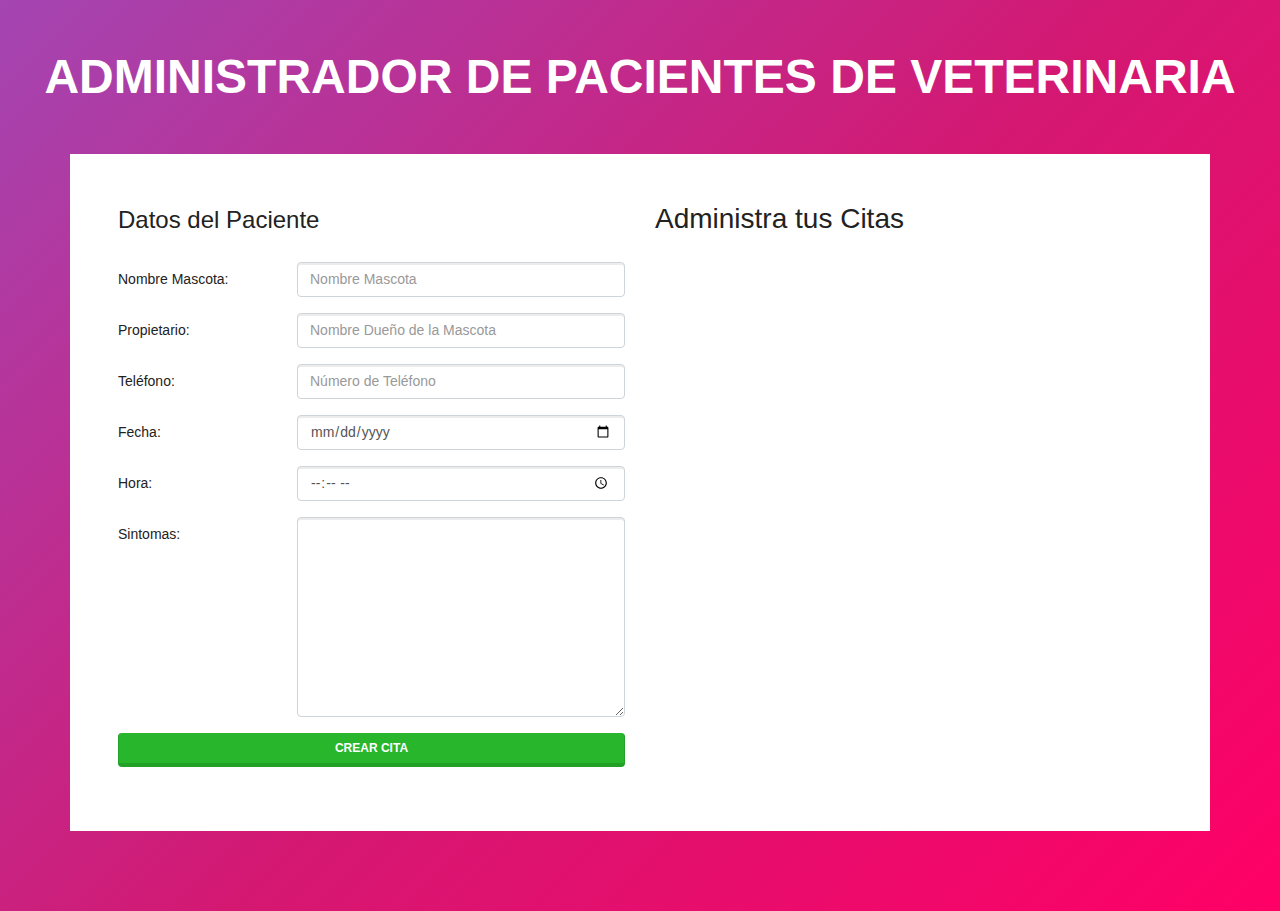
==== index.html @ 45023773 "New Project" ====
<!DOCTYPE html>
<html lang="en">
<head>
    <meta charset="UTF-8">
    <meta name="viewport" content="width=device-width, initial-scale=1.0">
    <meta http-equiv="X-UA-Compatible" content="ie=edge">
    <title>Administrador de Pacientes</title>
    <link rel="stylesheet" href="css/bootstrap.css">
    <link rel="stylesheet" href="css/styles.css">
</head>
<body>
    <h2 class="text-center my-5 titulo">Administrador de Pacientes de Veterinaria</h2>
    <div class="container mt-5 p-5">
        <div id="contenido" class="row">
            <div class="col-md-6 agregar-cita">
                <form id="nueva-cita">
                    <legend class="mb-4">Datos del Paciente</legend>
                    <div class="form-group row">
                        <label class="col-sm-4 col-lg-4 col-form-label">Nombre Mascota:</label>
                        <div class="col-sm-8 col-lg-8">
                            <input type="text" id="mascota" name="mascota" class="form-control" placeholder="Nombre Mascota">
                        </div>
                    </div>
                    <div class="form-group row">
                        <label class="col-sm-4 col-lg-4 col-form-label">Propietario:</label>
                        <div class="col-sm-8 col-lg-8">
                            <input type="text" id="propietario" name="propietario" class="form-control"  placeholder="Nombre Dueño de la Mascota">
                        </div>
                    </div>
                    <div class="form-group row">
                        <label class="col-sm-4 col-lg-4 col-form-label">Teléfono:</label>
                        <div class="col-sm-8 col-lg-8">
                            <input type="tel" id="telefono" name="telefono" class="form-control"  placeholder="Número de Teléfono">
                        </div>
                    </div>
                    <div class="form-group row">
                        <label class="col-sm-4 col-lg-4 col-form-label">Fecha:</label>
                        <div class="col-sm-8 col-lg-8">
                            <input type="date" id="fecha" name="fecha" class="form-control">
                        </div>
                    </div>

                    <div class="form-group row">
                        <label class="col-sm-4 col-lg-4 col-form-label">Hora:</label>
                        <div class="col-sm-8 col-lg-8">
                            <input type="time" id="hora" name="hora" class="form-control">
                        </div>
                    </div>

                    <div class="form-group row">
                        <label class="col-sm-4 col-lg-4 col-form-label">Sintomas:</label>
                        <div class="col-sm-8 col-lg-8">
                            <textarea id="sintomas" name="sintomas" class="form-control"></textarea>
                        </div>
                    </div>
                    <div class="form-group">
                            <button type="submit" class="btn btn-success w-100 d-block">Crear Cita</button>
                    </div>
                </form>
            </div>
            <div class="col-md-6">
                <h2 id="administra" class="mb-4">Administra tus Citas</h2>
                <ul id="citas" class="list-group lista-citas"></ul>
            </div>
        </div> <!--.row-->
    </div><!--.container-->

    <script src="js/app.js" type="module"></script>

</body>
</html>
---- css/styles.css ----
html {
  min-height: 100%;
}
body {
  margin: 0;
  padding: 0;
  font-family: sans-serif;
  background-image: linear-gradient(-225deg, #A445B2 0%, #D41872 52%, #FF0066 100%);
  min-height: 100%;
  padding-bottom: 5rem;
}
.titulo {
  font-weight: bold;
  font-size: 3rem;
  text-transform: uppercase;
  color: white;
}
.container {
    background-color: white;
}
header {
  margin-top: 3rem;
}
header h1 {
  color: white;
}
.lista-citas .cita {
  border-bottom: 1px solid #e1e1e1;
  padding: 2rem;
  padding-bottom: 3rem;
  
}
.lista-citas .cita:last-of-type {
  border-bottom: 0;
}

.lista-citas .cita p {
  margin:0;
}
.lista-citas .cita button {
  margin-top: 1rem!important;
}
.lista-citas .cita span {
  font-weight: bold;
}
textarea {
    height: 200px!important;
}

svg {
  width: 21px;
}
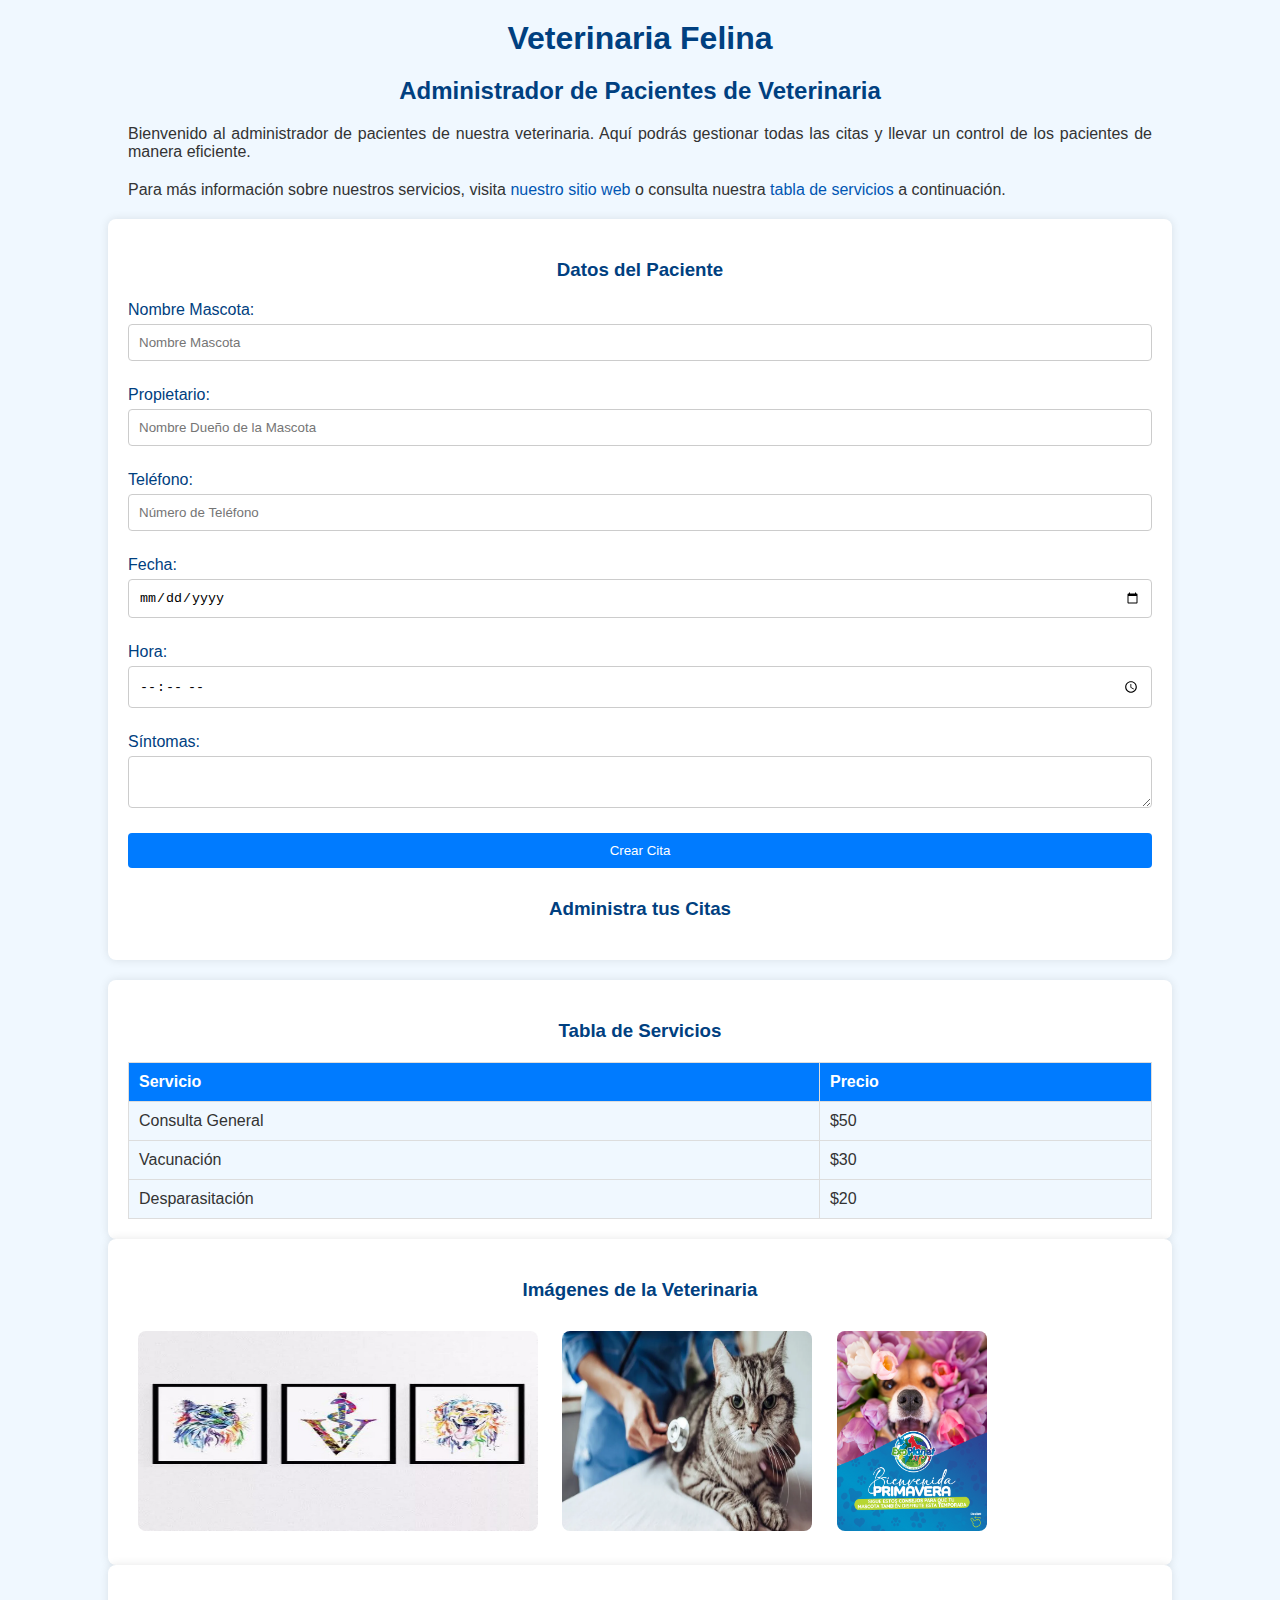
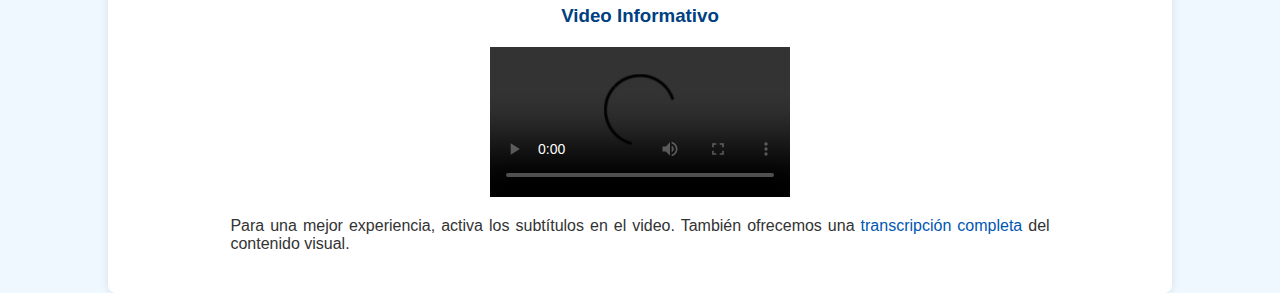
==== commit 71448b20: "Fixed: Copy's" ====
--- a/index.html
+++ b/index.html
@@ -1,71 +1,103 @@
 <!DOCTYPE html>
-<html lang="en">
+<html lang="es">
 <head>
     <meta charset="UTF-8">
     <meta name="viewport" content="width=device-width, initial-scale=1.0">
     <meta http-equiv="X-UA-Compatible" content="ie=edge">
     <title>Administrador de Pacientes</title>
-    <link rel="stylesheet" href="css/bootstrap.css">
     <link rel="stylesheet" href="css/styles.css">
 </head>
 <body>
-    <h2 class="text-center my-5 titulo">Administrador de Pacientes de Veterinaria</h2>
-    <div class="container mt-5 p-5">
-        <div id="contenido" class="row">
-            <div class="col-md-6 agregar-cita">
+    <h1>Veterinaria Felina</h1>
+    <h2>Administrador de Pacientes de Veterinaria</h2>
+    
+    <p>Bienvenido al administrador de pacientes de nuestra veterinaria. Aquí podrás gestionar todas las citas y llevar un control de los pacientes de manera eficiente.</p>
+    <p>Para más información sobre nuestros servicios, visita <a href="https://www.ejemplodeveterinaria.com">nuestro sitio web</a> o consulta nuestra <a href="#tabla-servicios">tabla de servicios</a> a continuación.</p>
+    
+    <div class="container">
+        <div id="contenido">
+            <div class="agregar-cita">
                 <form id="nueva-cita">
-                    <legend class="mb-4">Datos del Paciente</legend>
-                    <div class="form-group row">
-                        <label class="col-sm-4 col-lg-4 col-form-label">Nombre Mascota:</label>
-                        <div class="col-sm-8 col-lg-8">
-                            <input type="text" id="mascota" name="mascota" class="form-control" placeholder="Nombre Mascota">
-                        </div>
-                    </div>
-                    <div class="form-group row">
-                        <label class="col-sm-4 col-lg-4 col-form-label">Propietario:</label>
-                        <div class="col-sm-8 col-lg-8">
-                            <input type="text" id="propietario" name="propietario" class="form-control"  placeholder="Nombre Dueño de la Mascota">
-                        </div>
-                    </div>
-                    <div class="form-group row">
-                        <label class="col-sm-4 col-lg-4 col-form-label">Teléfono:</label>
-                        <div class="col-sm-8 col-lg-8">
-                            <input type="tel" id="telefono" name="telefono" class="form-control"  placeholder="Número de Teléfono">
-                        </div>
-                    </div>
-                    <div class="form-group row">
-                        <label class="col-sm-4 col-lg-4 col-form-label">Fecha:</label>
-                        <div class="col-sm-8 col-lg-8">
-                            <input type="date" id="fecha" name="fecha" class="form-control">
-                        </div>
-                    </div>
-
-                    <div class="form-group row">
-                        <label class="col-sm-4 col-lg-4 col-form-label">Hora:</label>
-                        <div class="col-sm-8 col-lg-8">
-                            <input type="time" id="hora" name="hora" class="form-control">
-                        </div>
-                    </div>
-
-                    <div class="form-group row">
-                        <label class="col-sm-4 col-lg-4 col-form-label">Sintomas:</label>
-                        <div class="col-sm-8 col-lg-8">
-                            <textarea id="sintomas" name="sintomas" class="form-control"></textarea>
-                        </div>
+                    <h3>Datos del Paciente</h3>
+                    <div class="form-group">
+                        <label for="mascota">Nombre Mascota:</label>
+                        <input type="text" id="mascota" name="mascota" placeholder="Nombre Mascota">
                     </div>
                     <div class="form-group">
-                            <button type="submit" class="btn btn-success w-100 d-block">Crear Cita</button>
+                        <label for="propietario">Propietario:</label>
+                        <input type="text" id="propietario" name="propietario" placeholder="Nombre Dueño de la Mascota" aria-required="true">
+                    </div>
+                    <div class="form-group">
+                        <label for="telefono">Teléfono:</label>
+                        <input type="tel" id="telefono" name="telefono" placeholder="Número de Teléfono" aria-required="true">
+                    </div>
+                    <div class="form-group">
+                        <label for="fecha">Fecha:</label>
+                        <input type="date" id="fecha" name="fecha" aria-required="true">
+                    </div>
+                    <div class="form-group">
+                        <label for="hora">Hora:</label>
+                        <input type="time" id="hora" name="hora" aria-required="true">
+                    </div>
+                    <div class="form-group">
+                        <label for="sintomas">Síntomas:</label>
+                        <textarea id="sintomas" name="sintomas" aria-required="true"></textarea>
+                    </div>
+                    <div class="form-group">
+                        <button type="submit">Crear Cita</button>
                     </div>
                 </form>
             </div>
-            <div class="col-md-6">
-                <h2 id="administra" class="mb-4">Administra tus Citas</h2>
+            <div>
+                <h3 id="administra">Administra tus Citas</h3>
                 <ul id="citas" class="list-group lista-citas"></ul>
             </div>
-        </div> <!--.row-->
-    </div><!--.container-->
+        </div>
+    </div>
 
-    <script src="js/app.js" type="module"></script>
+    <div class="container table-container">
+        <h3 id="tabla-servicios">Tabla de Servicios</h3>
+        <table>
+            <thead>
+                <tr>
+                    <th scope="col">Servicio</th>
+                    <th scope="col">Precio</th>
+                </tr>
+            </thead>
+            <tbody>
+                <tr>
+                    <td scope="row" >Consulta General</td>
+                    <td>$50</td>
+                </tr>
+                <tr>
+                    <td scope="row" >Vacunación</td>
+                    <td>$30</td>
+                </tr>
+                <tr>
+                    <td scope="row" >Desparasitación</td>
+                    <td>$20</td>
+                </tr>
+            </tbody>
+        </table>
+    </div>
 
+    <div class="container">
+        <h3>Imágenes de la Veterinaria</h3>
+        <img src="/img/decorativa.png" alt="" style="width:400px; height:200px;"> <!-- Imagen decorativa -->
+        <img src="/img/gato.png" alt="Veterinario examinando a un gato" style="width:250px; height:200px;"> <!-- Imagen no decorativa -->
+        <img src="/img/image.png" alt="Exoplanet te da la bienvenida a la primavera, te invita a seguir sus consejor para que disfruten tus mascotas de la promavera." style="width:150px; height:200px;"> <!-- Imagen con texto -->
+    </div>
+
+    <div class="container">
+        <h3>Video Informativo</h3>
+        <video controls>
+            <source src="video/veterinaria.mp4" type="video/mp4">
+            Tu navegador no soporta la etiqueta de video.
+            <track src="captions/veterinaria.vtt" kind="captions" srclang="es" label="Español">
+        </video>
+        <p>Para una mejor experiencia, activa los subtítulos en el video. También ofrecemos una <a href="transcript.html">transcripción completa</a> del contenido visual.</p>
+    </div>
+
+    <script src="js/app.js"></script>
 </body>
 </html>
--- a/css/styles.css
+++ b/css/styles.css
@@ -1,52 +1,105 @@
-html {
-  min-height: 100%;
-}
 body {
+  font-family: Arial, sans-serif;
+  background-color: #f0f8ff; /* Light blue background for better readability */
+  color: #333;
   margin: 0;
   padding: 0;
-  font-family: sans-serif;
-  background-image: linear-gradient(-225deg, #A445B2 0%, #D41872 52%, #FF0066 100%);
-  min-height: 100%;
-  padding-bottom: 5rem;
-}
-.titulo {
-  font-weight: bold;
-  font-size: 3rem;
-  text-transform: uppercase;
-  color: white;
-}
-.container {
-    background-color: white;
-}
-header {
-  margin-top: 3rem;
-}
-header h1 {
-  color: white;
-}
-.lista-citas .cita {
-  border-bottom: 1px solid #e1e1e1;
-  padding: 2rem;
-  padding-bottom: 3rem;
-  
-}
-.lista-citas .cita:last-of-type {
-  border-bottom: 0;
 }
 
-.lista-citas .cita p {
-  margin:0;
-}
-.lista-citas .cita button {
-  margin-top: 1rem!important;
-}
-.lista-citas .cita span {
-  font-weight: bold;
-}
-textarea {
-    height: 200px!important;
+h1, h2, h3 {
+  color: #004080; /* Dark blue for headings */
+  text-align: center;
+  margin-bottom: 20px;
+  margin-top: 20px; /* Add top margin for spacing */
 }
 
-svg {
-  width: 21px;
-}+p {
+  margin: 20px auto;
+  width: 80%;
+  text-align: justify; /* Justify text for better readability */
+}
+
+.container {
+  width: 80%;
+  margin: 0 auto;
+  padding: 20px;
+  background-color: #ffffff;
+  border-radius: 8px;
+  box-shadow: 0 0 10px rgba(0, 0, 0, 0.1);
+}
+
+.form-group {
+  margin-bottom: 15px;
+  display: flex;
+  flex-direction: column;
+}
+
+.form-group label {
+  color: #004080;
+  margin-bottom: 5px;
+}
+
+.form-group input, .form-group textarea, .form-group button {
+  padding: 10px;
+  border: 1px solid #ccc;
+  border-radius: 4px;
+  margin-bottom: 10px;
+}
+
+.form-group button {
+  background-color: #007bff; /* Accessible blue */
+  color: #fff;
+  border: none;
+  cursor: pointer;
+}
+
+.form-group button:hover {
+  background-color: #0056b3; /* Darker blue on hover */
+}
+
+.table-container {
+  margin-top: 20px;
+}
+
+table {
+  width: 100%;
+  border-collapse: collapse;
+}
+
+table, th, td {
+  border: 1px solid #ddd;
+}
+
+th, td {
+  padding: 10px;
+  text-align: left;
+}
+
+th {
+  background-color: #007bff; /* Accessible blue */
+  color: #fff;
+}
+
+td {
+  background-color: #f0f8ff; /* Light blue for table rows */
+}
+
+img {
+  margin: 10px;
+  border-radius: 8px;
+}
+
+video {
+  display: block;
+  margin: 20px auto;
+  max-width: 100%;
+}
+
+a {
+  color: #0056b3;
+  text-decoration: none;
+}
+
+a:hover {
+  text-decoration: underline;
+}
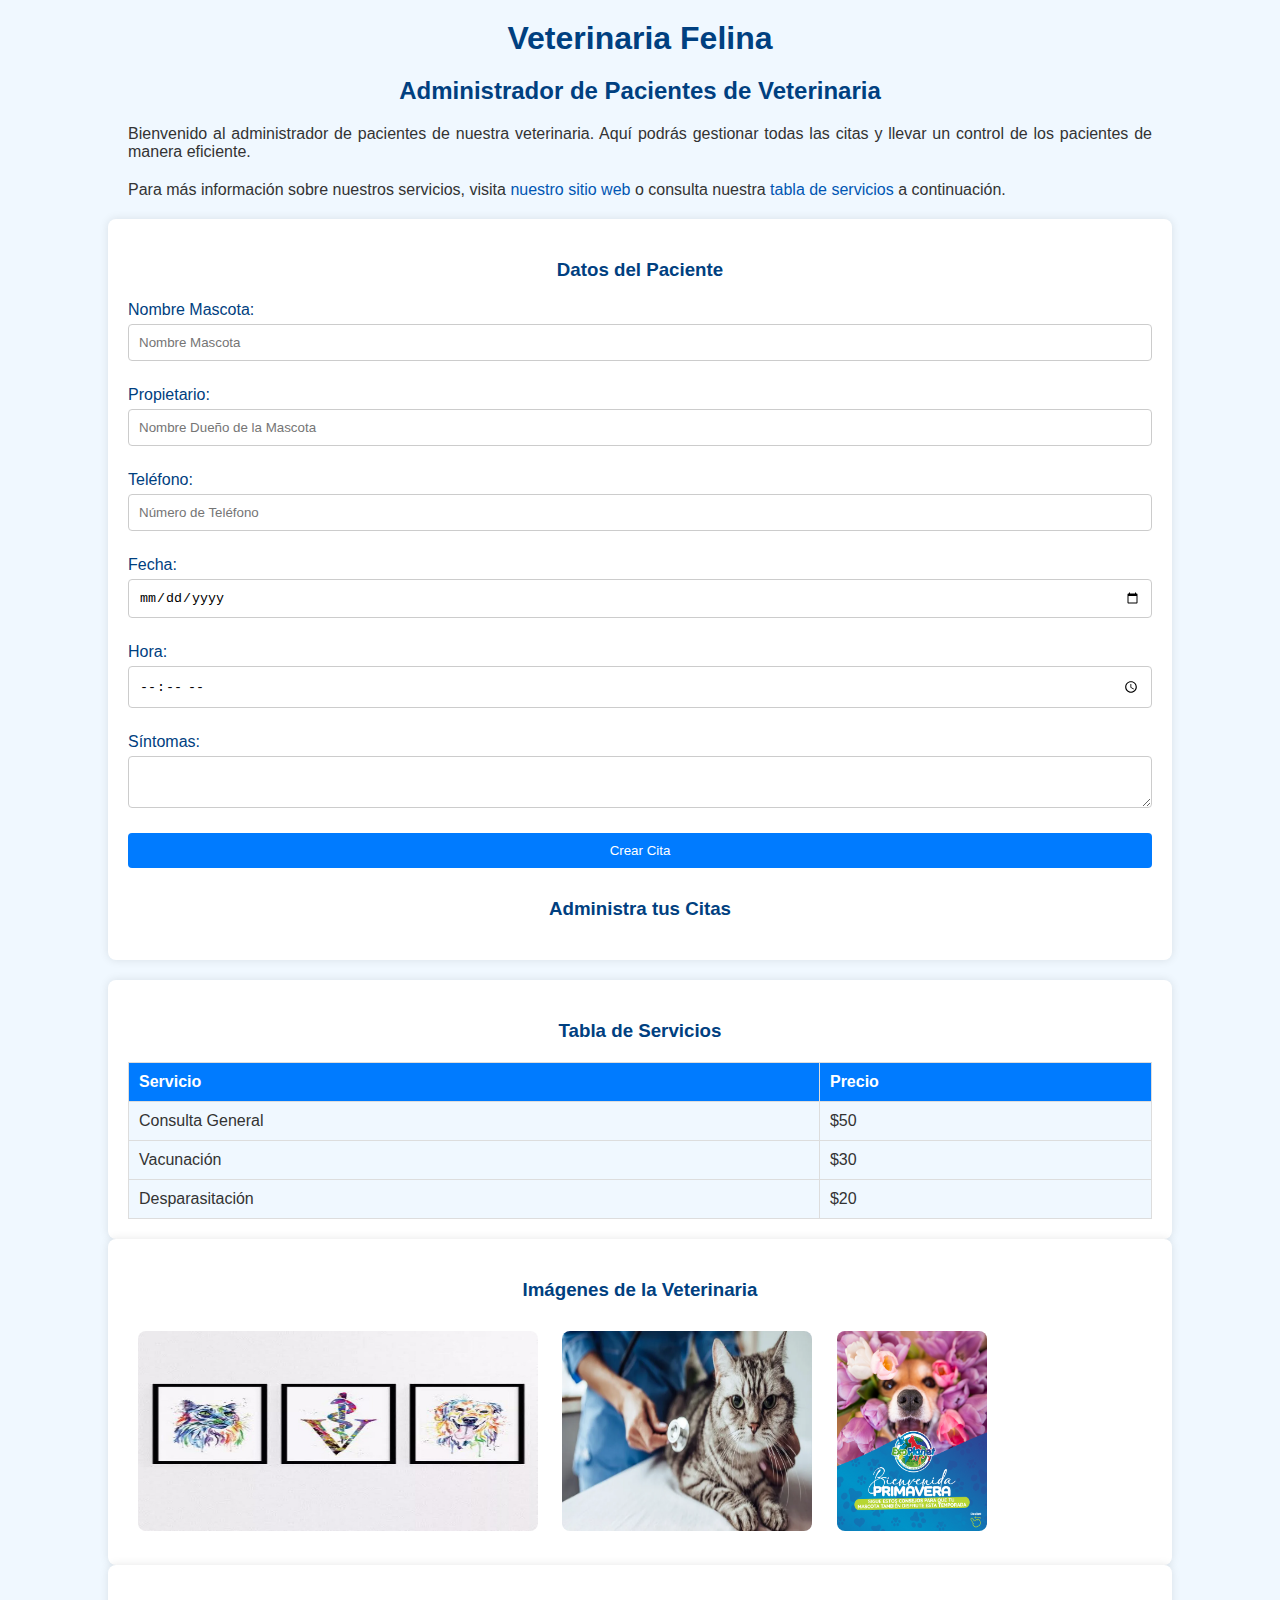
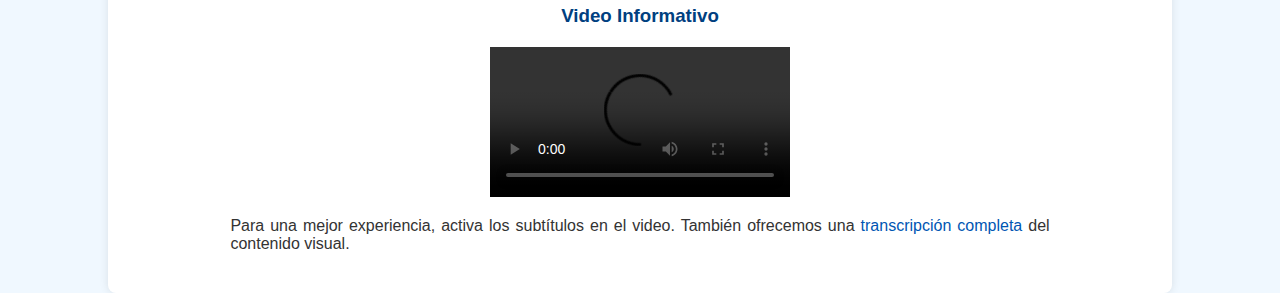
==== commit 616eeab5: "Fixed: img" ====
--- a/index.html
+++ b/index.html
@@ -5,7 +5,7 @@
     <meta name="viewport" content="width=device-width, initial-scale=1.0">
     <meta http-equiv="X-UA-Compatible" content="ie=edge">
     <title>Administrador de Pacientes</title>
-    <link rel="stylesheet" href="css/styles.css">
+    <link rel="stylesheet" href="/css/styles.css">
 </head>
 <body>
     <h1>Veterinaria Felina</h1>
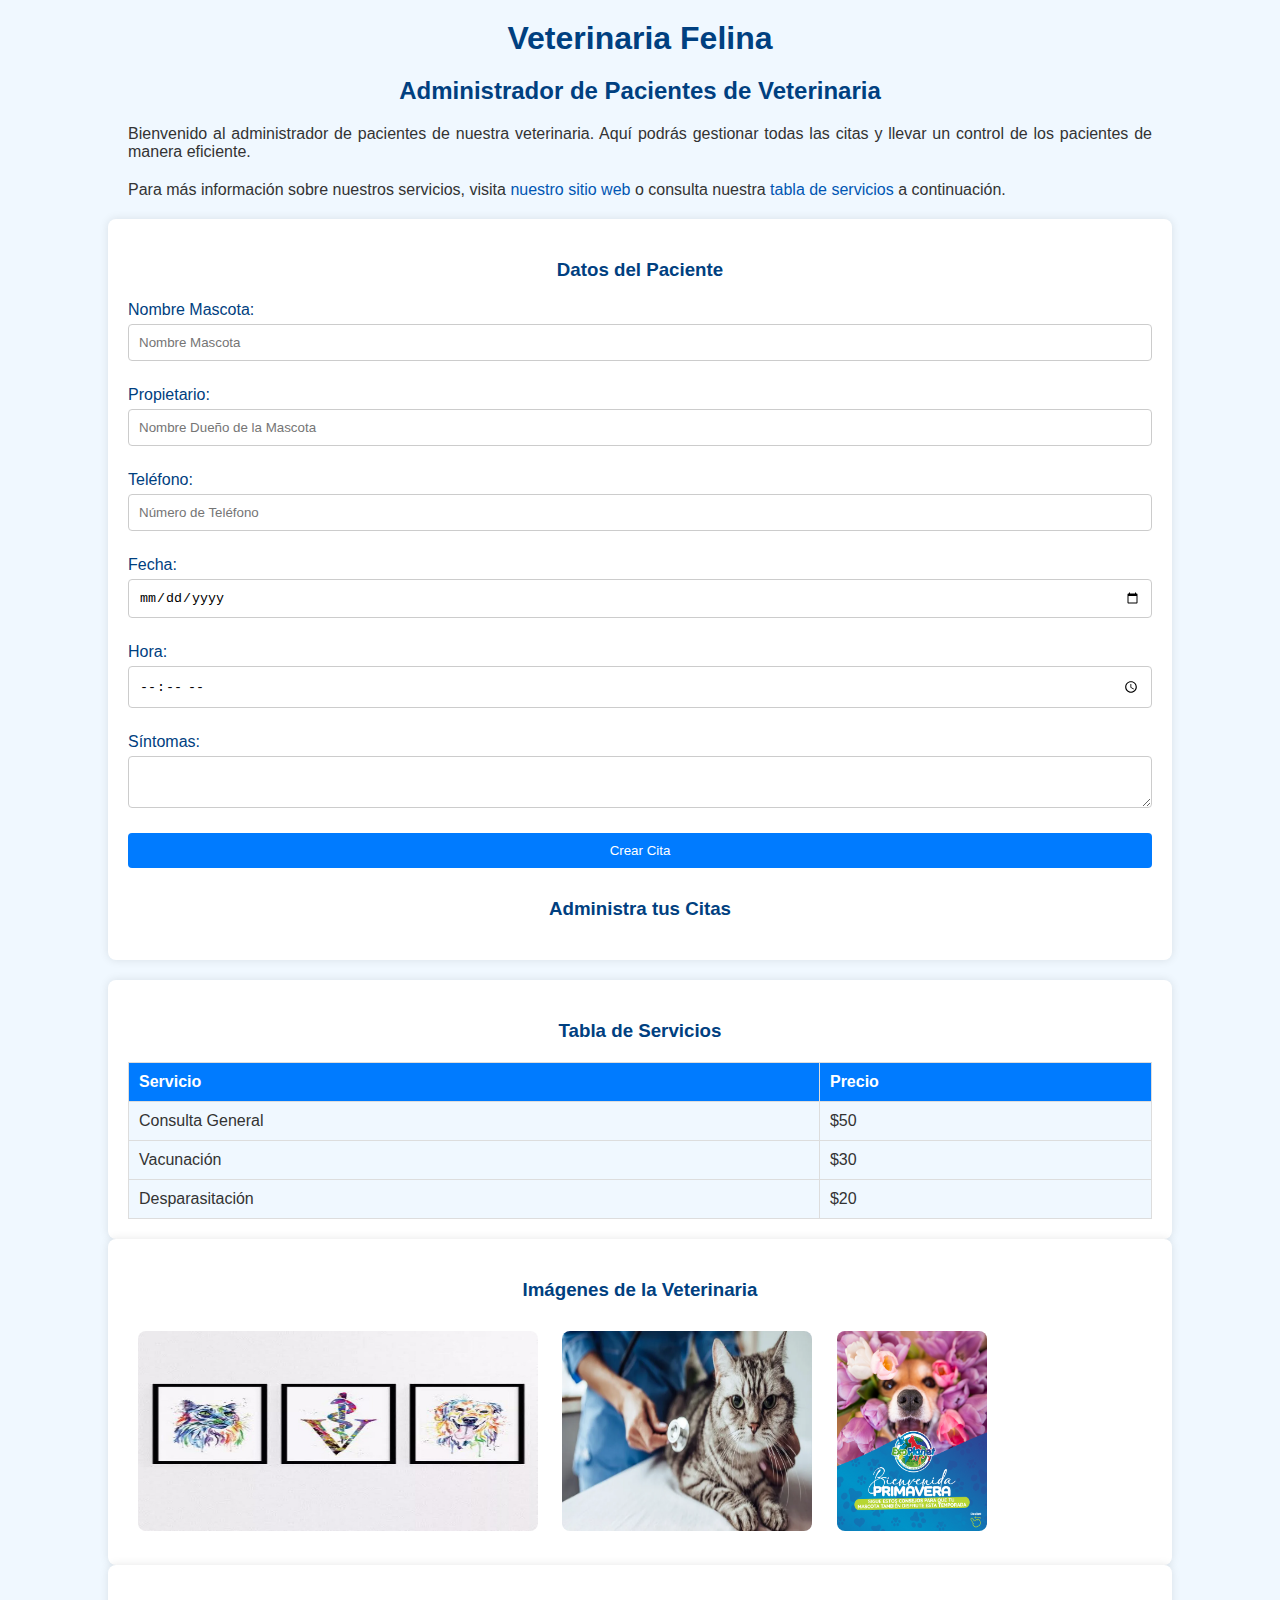
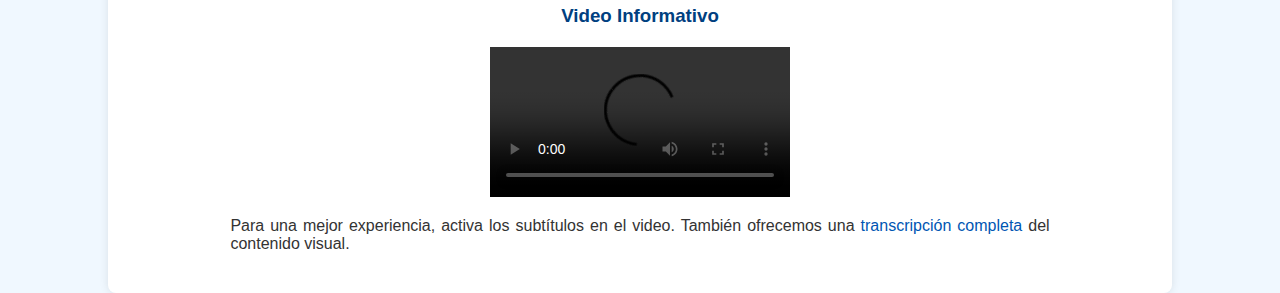
==== commit 6d8cd2b0: "Fixed: styles" ====
--- a/index.html
+++ b/index.html
@@ -5,7 +5,7 @@
     <meta name="viewport" content="width=device-width, initial-scale=1.0">
     <meta http-equiv="X-UA-Compatible" content="ie=edge">
     <title>Administrador de Pacientes</title>
-    <link rel="stylesheet" href="/css/styles.css">
+    <link rel="stylesheet" href="styles.css">
 </head>
 <body>
     <h1>Veterinaria Felina</h1>
--- a/styles.css
+++ b/styles.css
@@ -0,0 +1,105 @@
+body {
+  font-family: Arial, sans-serif;
+  background-color: #f0f8ff; /* Light blue background for better readability */
+  color: #333;
+  margin: 0;
+  padding: 0;
+}
+
+h1, h2, h3 {
+  color: #004080; /* Dark blue for headings */
+  text-align: center;
+  margin-bottom: 20px;
+  margin-top: 20px; /* Add top margin for spacing */
+}
+
+p {
+  margin: 20px auto;
+  width: 80%;
+  text-align: justify; /* Justify text for better readability */
+}
+
+.container {
+  width: 80%;
+  margin: 0 auto;
+  padding: 20px;
+  background-color: #ffffff;
+  border-radius: 8px;
+  box-shadow: 0 0 10px rgba(0, 0, 0, 0.1);
+}
+
+.form-group {
+  margin-bottom: 15px;
+  display: flex;
+  flex-direction: column;
+}
+
+.form-group label {
+  color: #004080;
+  margin-bottom: 5px;
+}
+
+.form-group input, .form-group textarea, .form-group button {
+  padding: 10px;
+  border: 1px solid #ccc;
+  border-radius: 4px;
+  margin-bottom: 10px;
+}
+
+.form-group button {
+  background-color: #007bff; /* Accessible blue */
+  color: #fff;
+  border: none;
+  cursor: pointer;
+}
+
+.form-group button:hover {
+  background-color: #0056b3; /* Darker blue on hover */
+}
+
+.table-container {
+  margin-top: 20px;
+}
+
+table {
+  width: 100%;
+  border-collapse: collapse;
+}
+
+table, th, td {
+  border: 1px solid #ddd;
+}
+
+th, td {
+  padding: 10px;
+  text-align: left;
+}
+
+th {
+  background-color: #007bff; /* Accessible blue */
+  color: #fff;
+}
+
+td {
+  background-color: #f0f8ff; /* Light blue for table rows */
+}
+
+img {
+  margin: 10px;
+  border-radius: 8px;
+}
+
+video {
+  display: block;
+  margin: 20px auto;
+  max-width: 100%;
+}
+
+a {
+  color: #0056b3;
+  text-decoration: none;
+}
+
+a:hover {
+  text-decoration: underline;
+}
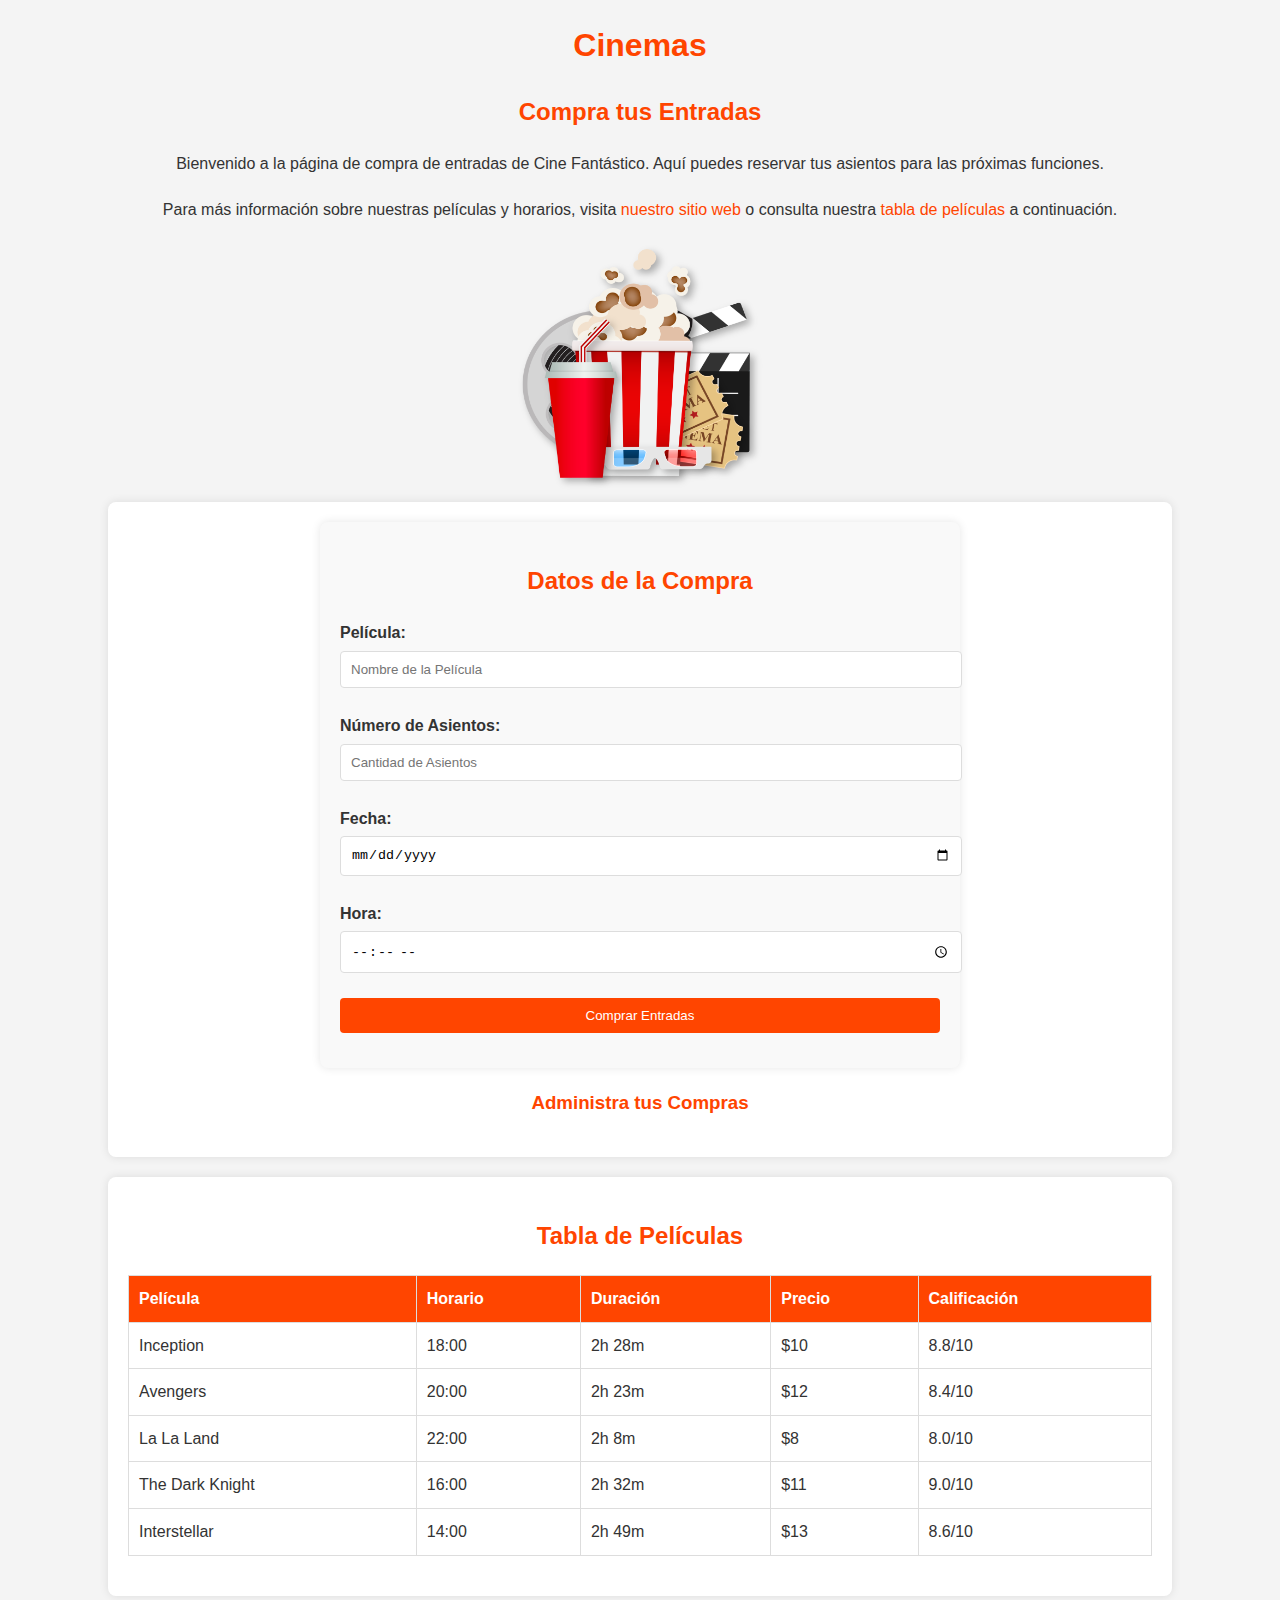
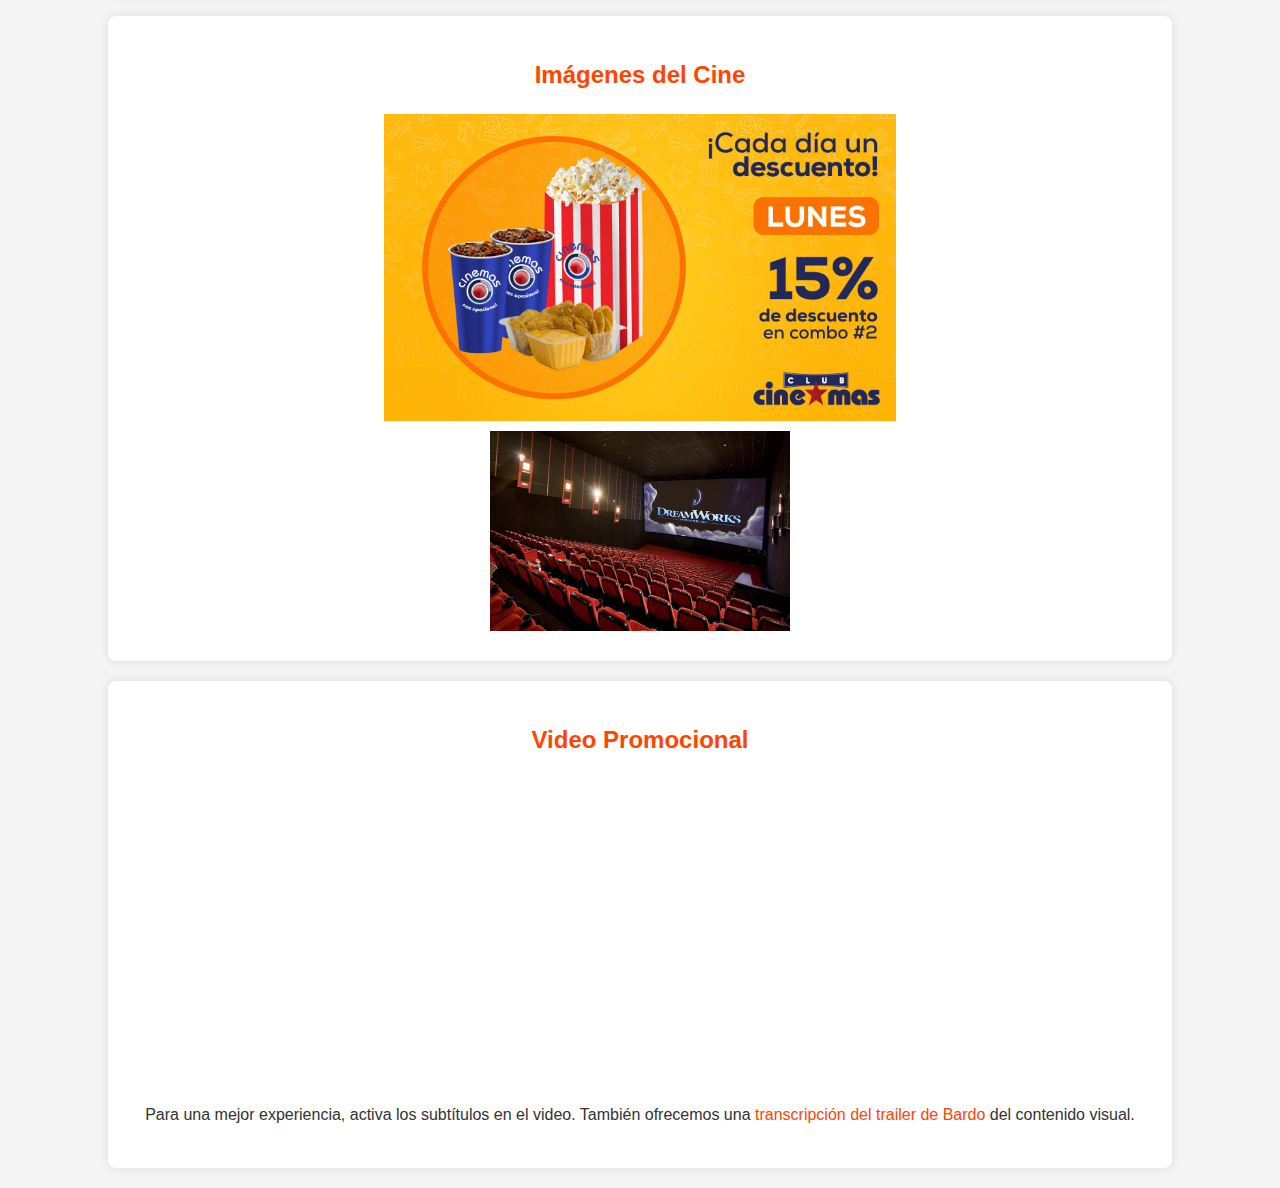
==== commit 0730037a: "Fixed: Transcription link" ====
--- a/index.html
+++ b/index.html
@@ -4,32 +4,30 @@
     <meta charset="UTF-8">
     <meta name="viewport" content="width=device-width, initial-scale=1.0">
     <meta http-equiv="X-UA-Compatible" content="ie=edge">
-    <title>Administrador de Pacientes</title>
+    <title>Compra de Entradas de Cine</title>
     <link rel="stylesheet" href="styles.css">
 </head>
 <body>
-    <h1>Veterinaria Felina</h1>
-    <h2>Administrador de Pacientes de Veterinaria</h2>
+    <h1>Cinemas</h1>
+    <h2>Compra tus Entradas</h2>
     
-    <p>Bienvenido al administrador de pacientes de nuestra veterinaria. Aquí podrás gestionar todas las citas y llevar un control de los pacientes de manera eficiente.</p>
-    <p>Para más información sobre nuestros servicios, visita <a href="https://www.ejemplodeveterinaria.com">nuestro sitio web</a> o consulta nuestra <a href="#tabla-servicios">tabla de servicios</a> a continuación.</p>
-    
+    <p>Bienvenido a la página de compra de entradas de Cine Fantástico. Aquí puedes reservar tus asientos para las próximas funciones.</p>
+    <p>Para más información sobre nuestras películas y horarios, visita <a href="https://www.ejemplodecine.com">nuestro sitio web</a> o consulta nuestra <a href="#tabla-peliculas">tabla de películas</a> a continuación.</p>
+
+    <img src="./img/decorativa.png" alt="" style="width:250px; height:250px;"> <!-- Imagen no decorativa -->
+
     <div class="container">
         <div id="contenido">
-            <div class="agregar-cita">
-                <form id="nueva-cita">
-                    <h3>Datos del Paciente</h3>
+            <div class="comprar-entrada">
+                <form id="nueva-entrada">
+                    <h2>Datos de la Compra</h2>
                     <div class="form-group">
-                        <label for="mascota">Nombre Mascota:</label>
-                        <input type="text" id="mascota" name="mascota" placeholder="Nombre Mascota">
+                        <label for="pelicula">Película:</label>
+                        <input type="text" id="pelicula" name="pelicula" placeholder="Nombre de la Película" aria-required="true">
                     </div>
                     <div class="form-group">
-                        <label for="propietario">Propietario:</label>
-                        <input type="text" id="propietario" name="propietario" placeholder="Nombre Dueño de la Mascota" aria-required="true">
-                    </div>
-                    <div class="form-group">
-                        <label for="telefono">Teléfono:</label>
-                        <input type="tel" id="telefono" name="telefono" placeholder="Número de Teléfono" aria-required="true">
+                        <label for="asientos">Número de Asientos:</label>
+                        <input type="number" id="asientos" name="asientos" placeholder="Cantidad de Asientos" aria-required="true">
                     </div>
                     <div class="form-group">
                         <label for="fecha">Fecha:</label>
@@ -40,62 +38,83 @@
                         <input type="time" id="hora" name="hora" aria-required="true">
                     </div>
                     <div class="form-group">
-                        <label for="sintomas">Síntomas:</label>
-                        <textarea id="sintomas" name="sintomas" aria-required="true"></textarea>
-                    </div>
-                    <div class="form-group">
-                        <button type="submit">Crear Cita</button>
+                        <button type="submit">Comprar Entradas</button>
                     </div>
                 </form>
             </div>
             <div>
-                <h3 id="administra">Administra tus Citas</h3>
-                <ul id="citas" class="list-group lista-citas"></ul>
+                <h3 id="administra">Administra tus Compras</h3>
+                <ul id="compras" class="list-group lista-compras"></ul>
             </div>
         </div>
     </div>
 
     <div class="container table-container">
-        <h3 id="tabla-servicios">Tabla de Servicios</h3>
+        <h2 id="tabla-peliculas">Tabla de Películas</h2>
         <table>
             <thead>
                 <tr>
-                    <th scope="col">Servicio</th>
+                    <th scope="col">Película</th>
+                    <th scope="col">Horario</th>
+                    <th scope="col">Duración</th>
                     <th scope="col">Precio</th>
+                    <th scope="col">Calificación</th>
                 </tr>
             </thead>
             <tbody>
                 <tr>
-                    <td scope="row" >Consulta General</td>
-                    <td>$50</td>
+                    <td scope="row">Inception</td>
+                    <td>18:00</td>
+                    <td>2h 28m</td>
+                    <td>$10</td>
+                    <td>8.8/10</td>
                 </tr>
                 <tr>
-                    <td scope="row" >Vacunación</td>
-                    <td>$30</td>
+                    <td scope="row">Avengers</td>
+                    <td>20:00</td>
+                    <td>2h 23m</td>
+                    <td>$12</td>
+                    <td>8.4/10</td>
                 </tr>
                 <tr>
-                    <td scope="row" >Desparasitación</td>
-                    <td>$20</td>
+                    <td scope="row">La La Land</td>
+                    <td>22:00</td>
+                    <td>2h 8m</td>
+                    <td>$8</td>
+                    <td>8.0/10</td>
+                </tr>
+                <tr>
+                    <td scope="row">The Dark Knight</td>
+                    <td>16:00</td>
+                    <td>2h 32m</td>
+                    <td>$11</td>
+                    <td>9.0/10</td>
+                </tr>
+                <tr>
+                    <td scope="row">Interstellar</td>
+                    <td>14:00</td>
+                    <td>2h 49m</td>
+                    <td>$13</td>
+                    <td>8.6/10</td>
                 </tr>
             </tbody>
         </table>
     </div>
+    
 
     <div class="container">
-        <h3>Imágenes de la Veterinaria</h3>
-        <img src="/img/decorativa.png" alt="" style="width:400px; height:200px;"> <!-- Imagen decorativa -->
-        <img src="/img/gato.png" alt="Veterinario examinando a un gato" style="width:250px; height:200px;"> <!-- Imagen no decorativa -->
-        <img src="/img/image.png" alt="Exoplanet te da la bienvenida a la primavera, te invita a seguir sus consejor para que disfruten tus mascotas de la promavera." style="width:150px; height:200px;"> <!-- Imagen con texto -->
+        <h2>Imágenes del Cine</h2>
+        <img src="./img/promocion.jpg" alt="Promoción de los lunes 15% de descuento en el combo #2. Cine Cinemas.">
+       
+        <img src="./img/Sala-de-cine.jpg" alt="sala del cine Cinemas proyectando una pelicula del estudio DreamWorks." style="width:300px; height:200px;"> <!-- Imagen con texto -->
     </div>
 
     <div class="container">
-        <h3>Video Informativo</h3>
-        <video controls>
-            <source src="video/veterinaria.mp4" type="video/mp4">
-            Tu navegador no soporta la etiqueta de video.
-            <track src="captions/veterinaria.vtt" kind="captions" srclang="es" label="Español">
-        </video>
-        <p>Para una mejor experiencia, activa los subtítulos en el video. También ofrecemos una <a href="transcript.html">transcripción completa</a> del contenido visual.</p>
+        <h2>Video Promocional</h2>
+        <div class="video-container">
+        <iframe width="560" height="315" src="https://www.youtube.com/embed/cWP-pksRiLA?si=sgG7G6oigVhoCkSk" title="YouTube video player" frameborder="0" allow="accelerometer; autoplay; clipboard-write; encrypted-media; gyroscope; picture-in-picture; web-share" referrerpolicy="strict-origin-when-cross-origin" allowfullscreen></iframe>
+    </div>
+        <p>Para una mejor experiencia, activa los subtítulos en el video. También ofrecemos una <a href="transcript.html">transcripción del trailer de Bardo</a> del contenido visual.</p>
     </div>
 
     <script src="js/app.js"></script>
--- a/styles.css
+++ b/styles.css
@@ -1,105 +1,183 @@
+/* styles.css */
+
+/* Global Styles */
 body {
   font-family: Arial, sans-serif;
-  background-color: #f0f8ff; /* Light blue background for better readability */
-  color: #333;
+  line-height: 1.6;
   margin: 0;
   padding: 0;
+  background-color: #f4f4f4;
+  color: #333;
 }
 
 h1, h2, h3 {
-  color: #004080; /* Dark blue for headings */
+  color: #ff4500;
   text-align: center;
-  margin-bottom: 20px;
-  margin-top: 20px; /* Add top margin for spacing */
+  margin-top: 20px;
 }
 
 p {
-  margin: 20px auto;
-  width: 80%;
-  text-align: justify; /* Justify text for better readability */
-}
-
-.container {
-  width: 80%;
-  margin: 0 auto;
-  padding: 20px;
-  background-color: #ffffff;
-  border-radius: 8px;
-  box-shadow: 0 0 10px rgba(0, 0, 0, 0.1);
-}
-
-.form-group {
-  margin-bottom: 15px;
-  display: flex;
-  flex-direction: column;
-}
-
-.form-group label {
-  color: #004080;
-  margin-bottom: 5px;
-}
-
-.form-group input, .form-group textarea, .form-group button {
-  padding: 10px;
-  border: 1px solid #ccc;
-  border-radius: 4px;
-  margin-bottom: 10px;
-}
-
-.form-group button {
-  background-color: #007bff; /* Accessible blue */
-  color: #fff;
-  border: none;
-  cursor: pointer;
-}
-
-.form-group button:hover {
-  background-color: #0056b3; /* Darker blue on hover */
-}
-
-.table-container {
-  margin-top: 20px;
-}
-
-table {
-  width: 100%;
-  border-collapse: collapse;
-}
-
-table, th, td {
-  border: 1px solid #ddd;
-}
-
-th, td {
-  padding: 10px;
-  text-align: left;
-}
-
-th {
-  background-color: #007bff; /* Accessible blue */
-  color: #fff;
-}
-
-td {
-  background-color: #f0f8ff; /* Light blue for table rows */
-}
-
-img {
-  margin: 10px;
-  border-radius: 8px;
-}
-
-video {
-  display: block;
-  margin: 20px auto;
-  max-width: 100%;
+  text-align: center;
+  margin: 0 0 20px 0;
 }
 
 a {
-  color: #0056b3;
+  color: #ff4500;
   text-decoration: none;
 }
 
 a:hover {
   text-decoration: underline;
 }
+
+/* Container Styles */
+.container {
+  width: 80%;
+  margin: 0 auto;
+  overflow: hidden;
+  padding: 20px;
+  background: #fff;
+  border-radius: 8px;
+  box-shadow: 0 0 10px rgba(0,0,0,0.1);
+  margin-bottom: 20px;
+}
+
+/* Form Styles */
+form {
+  max-width: 600px;
+  margin: 0 auto;
+  padding: 20px;
+  background: #f9f9f9;
+  border-radius: 8px;
+  box-shadow: 0 0 10px rgba(0,0,0,0.1);
+}
+
+.form-group {
+  margin-bottom: 15px;
+}
+
+label {
+  display: block;
+  margin-bottom: 5px;
+  font-weight: bold;
+}
+
+input[type="text"],
+input[type="number"],
+input[type="date"],
+input[type="time"],
+textarea {
+  width: 100%;
+  padding: 10px;
+  margin-bottom: 10px;
+  border: 1px solid #ddd;
+  border-radius: 4px;
+}
+
+button {
+  display: block;
+  width: 100%;
+  padding: 10px;
+  background: #ff4500;
+  color: #fff;
+  border: none;
+  border-radius: 4px;
+  cursor: pointer;
+}
+
+button:hover {
+  background: #e03e00;
+}
+
+/* Table Styles */
+table {
+  width: 100%;
+  border-collapse: collapse;
+  margin-bottom: 20px;
+}
+
+table th, table td {
+  padding: 10px;
+  border: 1px solid #ddd;
+  text-align: left;
+}
+
+table th {
+  background: #ff4500;
+  color: #fff;
+}
+
+/* Responsive Table */
+@media (max-width: 600px) {
+  table, thead, tbody, th, td, tr {
+      display: block;
+  }
+  table thead tr {
+      position: absolute;
+      top: -9999px;
+      left: -9999px;
+  }
+  table tr {
+      border: 1px solid #ccc;
+  }
+  table td {
+      border: none;
+      border-bottom: 1px solid #ddd;
+      position: relative;
+      padding-left: 50%;
+      text-align: right;
+  }
+  table td:before {
+      position: absolute;
+      top: 50%;
+      left: 10px;
+      width: 45%;
+      padding-right: 10px;
+      white-space: nowrap;
+      transform: translateY(-50%);
+  }
+  table td:nth-of-type(1):before { content: "Película"; }
+  table td:nth-of-type(2):before { content: "Horario"; }
+  table td:nth-of-type(3):before { content: "Duración"; }
+  table td:nth-of-type(4):before { content: "Precio"; }
+  table td:nth-of-type(5):before { content: "Calificación"; }
+}
+
+/* Image Styles */
+img {
+  display: block;
+  margin: 10px auto;
+  max-width: 50%;
+  height: auto;
+}
+
+/* Smaller Images */
+img.small {
+  width: 150px;
+  height: auto;
+}
+
+/* Video Styles */
+.video-container {
+  text-align: center;
+}
+
+.video-wrapper {
+  position: relative;
+  padding-bottom: 56.25%; /* 16:9 ratio */
+  height: 0;
+  overflow: hidden;
+  max-width: 100%;
+  background: #000;
+  margin: 0 auto 20px auto;
+  border-radius: 8px;
+}
+
+.video-wrapper iframe {
+  position: absolute;
+  top: 0;
+  left: 0;
+  width: 100%;
+  height: 100%;
+  border: 0;
+}